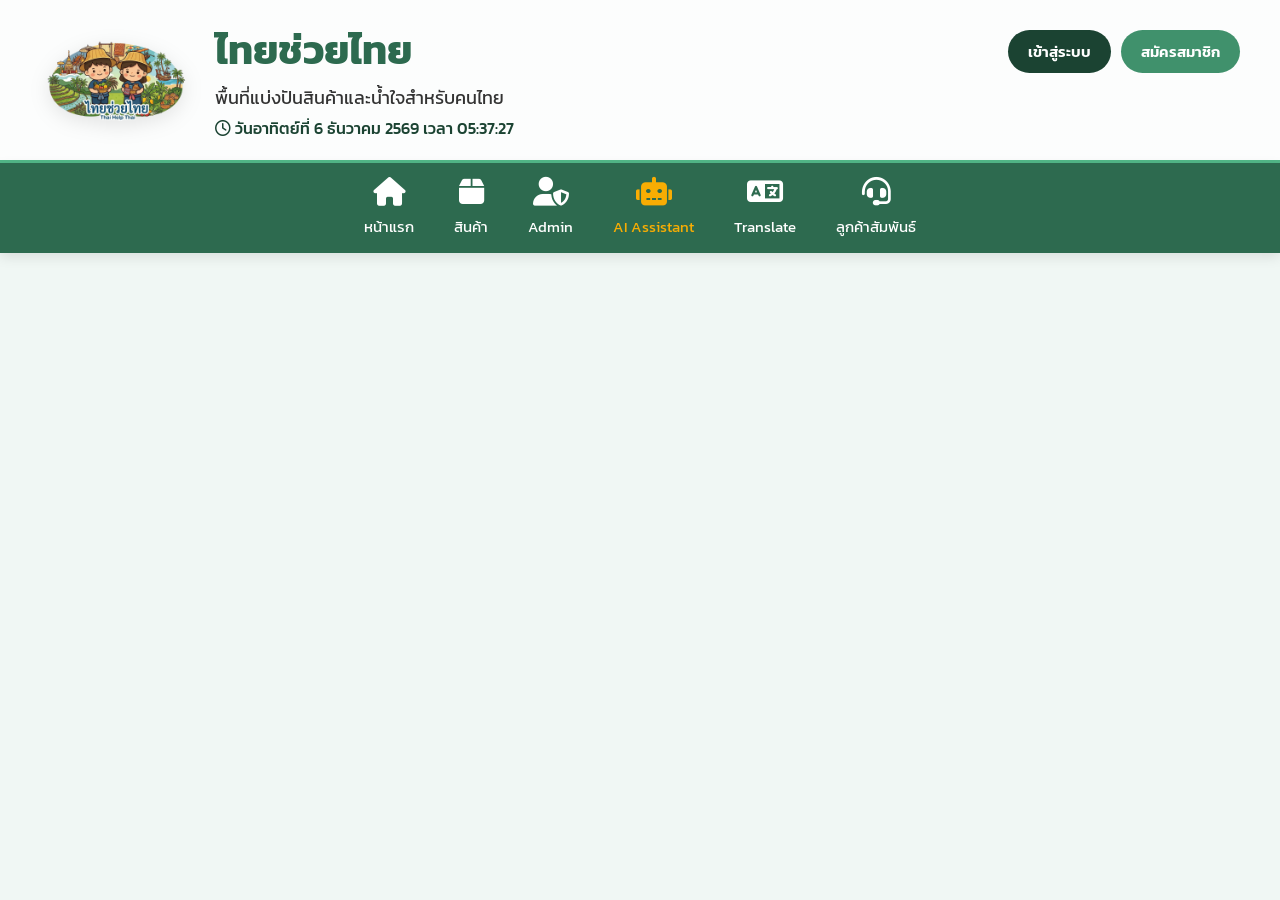
==== index.html @ 8067efcc "Update index.html" ====
<!DOCTYPE html>
<html lang="th">
<head>
    <meta charset="UTF-8">
    <meta name="viewport" content="width=device-width, initial-scale=1.0">
    <title>ไทยช่วยไทย | Thai Help Thai</title>
    <link href="https://fonts.googleapis.com/css2?family=Kanit:wght@300;400;600&display=swap" rel="stylesheet">
    <link rel="stylesheet" href="https://cdnjs.cloudflare.com/ajax/libs/font-awesome/6.0.0/css/all.min.css">
    
    <style>
        body { margin: 0; padding: 0; font-family: 'Kanit', sans-serif; background-color: #f0f7f4; }
        
        /* Header ส่วนบน */
        .top-header {
            background: linear-gradient(rgba(255,255,255,0.8), rgba(255,255,255,0.8)), 
                        url('https://images.unsplash.com/photo-1500382017468-9049fed747ef?auto=format&fit=crop&w=1500&q=80');
            background-size: cover; background-position: center;
            padding: 20px 40px; 
            display: flex; 
            justify-content: space-between; 
            align-items: center; 
            border-bottom: 3px solid #52b788;
        }

        .header-left { display: flex; align-items: center; }
        /* ปรับโลโก้ให้ใหญ่ขึ้นตามที่รักษ์ต้องการ */
        .logo-img { width: 150px; height: auto; margin-right: 25px; filter: drop-shadow(0 5px 10px rgba(0,0,0,0.1)); }
        
        .welcome-text h1 { font-size: 2.5rem; margin: 0; color: #2d6a4f; }
        .welcome-text p { font-size: 1.1rem; margin: 5px 0; color: #333; }

        /* ส่วนแสดงวันที่และเวลา ใต้ข้อความไทยช่วยไทย */
        .date-time-box { font-size: 1rem; color: #1b4332; font-weight: 500; margin-top: 5px; }

        .header-right { text-align: right; align-self: flex-start; }
        
        .member-corner { display: flex; gap: 10px; justify-content: flex-end; margin-top: 10px; }
        .btn-thai-style { 
            background: #1b4332; 
            color: white; 
            border: none; 
            padding: 10px 20px; 
            border-radius: 50px; 
            font-weight: 600; 
            cursor: pointer; 
            transition: 0.3s;
            font-size: 0.95rem;
            text-decoration: none;
            display: inline-block;
        }
        .btn-thai-style:hover { background: #2d6a4f; transform: translateY(-2px); }

        /* แถบเมนูไอคอน 6 ปุ่ม */
        .main-nav { background: #2d6a4f; padding: 15px 0; box-shadow: 0 4px 12px rgba(0,0,0,0.1); }
        .nav-container { display: flex; justify-content: center; gap: 40px; flex-wrap: wrap; }
        .nav-item { color: white; text-decoration: none; display: flex; flex-direction: column; align-items: center; gap: 8px; transition: 0.3s; }
        .nav-item i { font-size: 1.8rem; }
        .nav-item span { font-size: 0.95rem; font-weight: 400; }
        .nav-item:hover { color: #b7e4c7; transform: scale(1.1); }
        
        .ai-btn { color: #f8ad03 !important; font-weight: 600; } 
    </style>
</head>
<body>

    <header class="top-header">
        <div class="header-left">
            <img src="logo.png" alt="ไทยช่วยไทย" class="logo-img">
            <div class="welcome-text">
                <h1>ไทยช่วยไทย</h1>
                <p>พื้นที่แบ่งปันสินค้าและน้ำใจสำหรับคนไทย</p>
                <div class="date-time-box" id="display-date-time">
                    <i class="far fa-calendar-alt"></i> กำลังโหลดวันที่และเวลา...
                </div>
            </div>
        </div>

        <div class="header-right">
            <div class="member-corner">
                <a href="#" class="btn-thai-style">เข้าสู่ระบบ</a>
                <a href="#" class="btn-thai-style" style="background: #40916c;">สมัครสมาชิก</a>
            </div>
        </div>
    </header>

    <nav class="main-nav">
        <div class="nav-container">
            <a href="#" class="nav-item"><i class="fas fa-home"></i><span>หน้าแรก</span></a>
            <a href="#" class="nav-item"><i class="fas fa-box"></i><span>สินค้า</span></a>
            <a href="#" class="nav-item"><i class="fas fa-user-shield"></i><span>Admin</span></a>
            <a href="#" class="nav-item ai-btn"><i class="fas fa-robot"></i><span>AI Assistant</span></a>
            <a href="#" class="nav-item"><i class="fas fa-language"></i><span>Translate</span></a>
            <a href="#" class="nav-item"><i class="fas fa-headset"></i><span>ลูกค้าสัมพันธ์</span></a>
        </div>
    </nav>

    <script>
        function updateDateTime() {
            const now = new Date();
            const options = { weekday: 'long', year: 'numeric', month: 'long', day: 'numeric', hour: '2-digit', minute: '2-digit', second: '2-digit' };
            document.getElementById('display-date-time').innerHTML = '<i class="far fa-clock"></i> ' + now.toLocaleDateString('th-TH', options);
        }
        setInterval(updateDateTime, 1000);
        updateDateTime();
    </script>

</body>
</html>
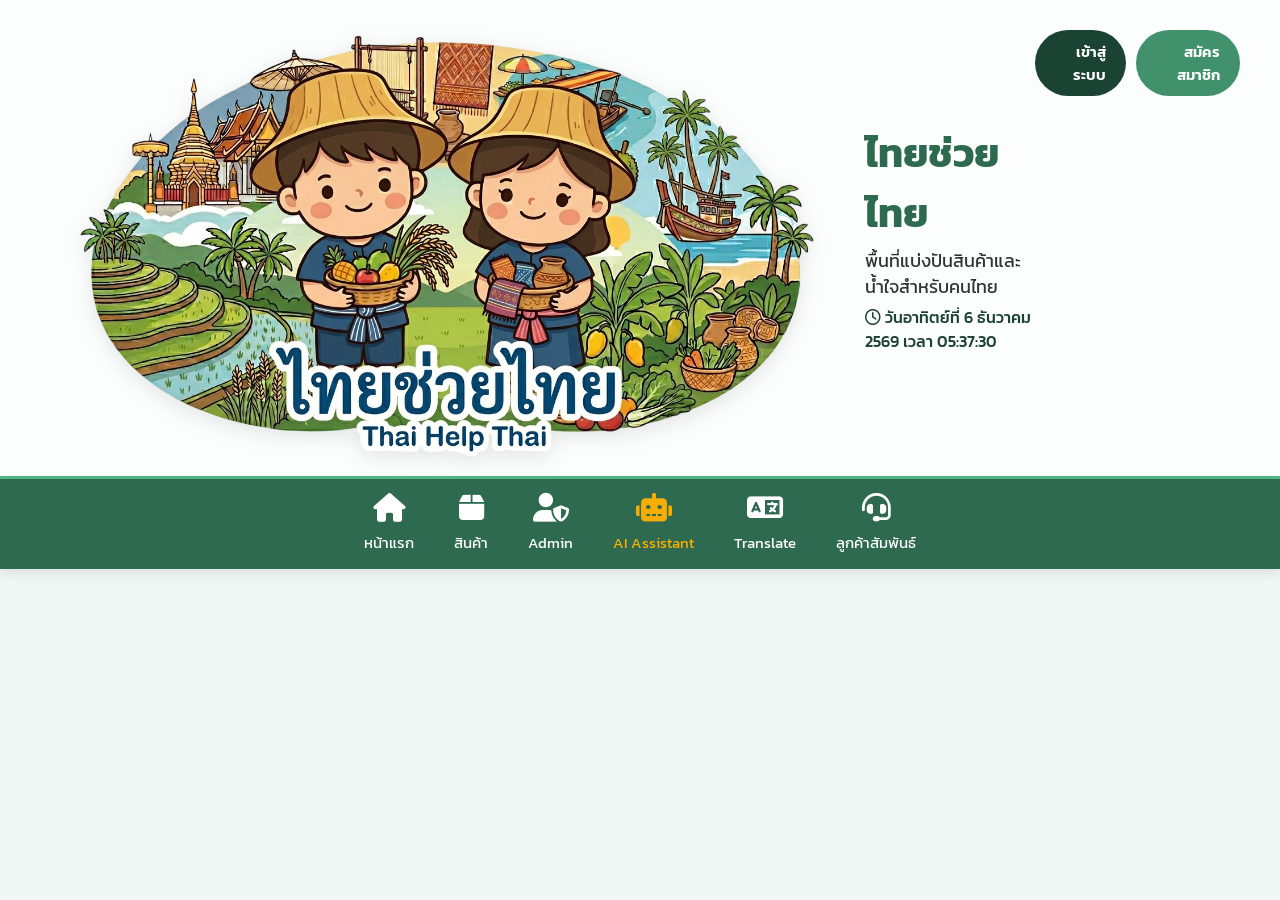
==== commit 2d4aab6d: "Update index.html" ====
--- a/index.html
+++ b/index.html
@@ -24,7 +24,7 @@
 
         .header-left { display: flex; align-items: center; }
         /* ปรับโลโก้ให้ใหญ่ขึ้นตามที่รักษ์ต้องการ */
-        .logo-img { width: 150px; height: auto; margin-right: 25px; filter: drop-shadow(0 5px 10px rgba(0,0,0,0.1)); }
+        .logo-img { width: 800px; height: auto; margin-right: 25px; filter: drop-shadow(0 5px 10px rgba(0,0,0,0.1)); }
         
         .welcome-text h1 { font-size: 2.5rem; margin: 0; color: #2d6a4f; }
         .welcome-text p { font-size: 1.1rem; margin: 5px 0; color: #333; }
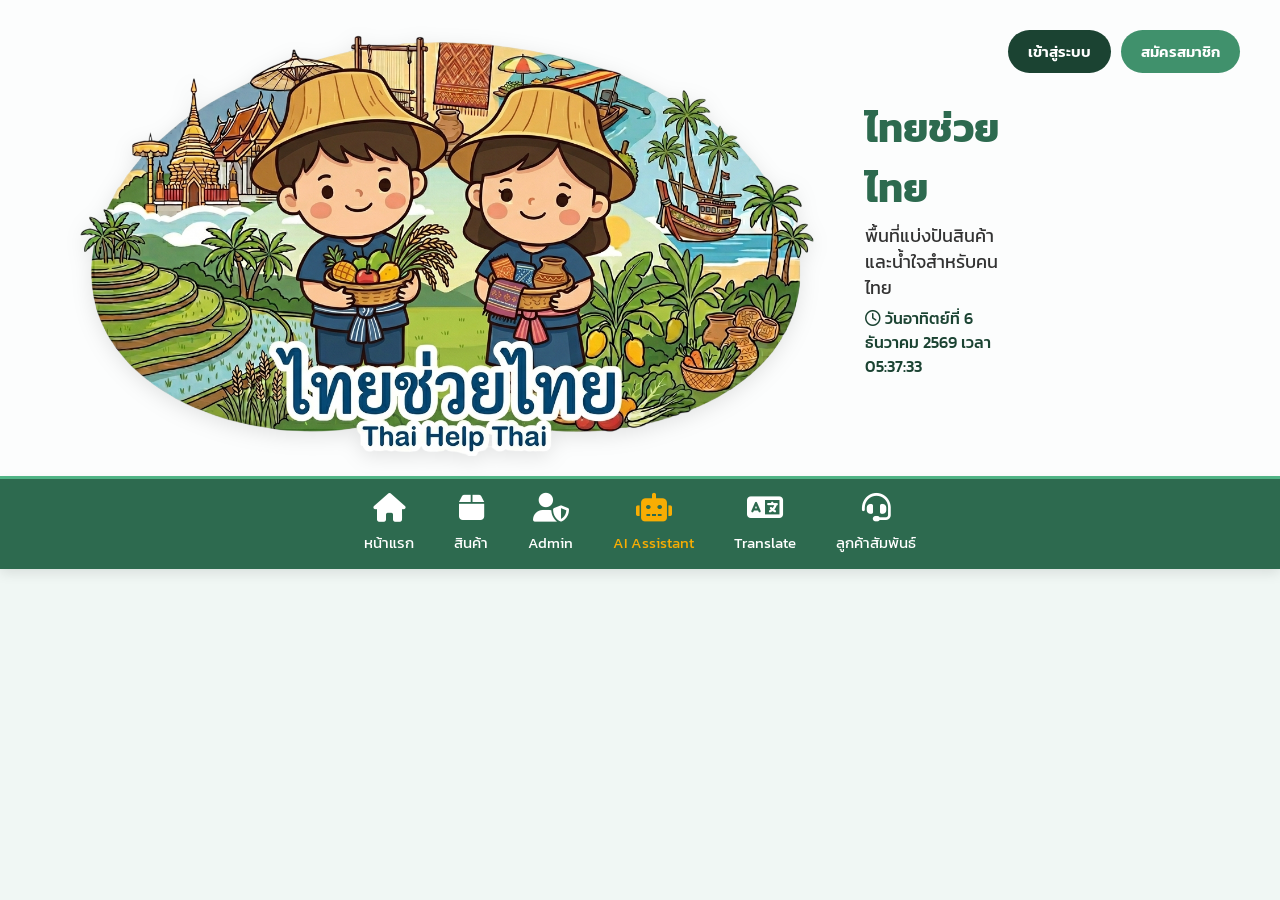
==== commit 2f60c8e1: "Update index.html" ====
--- a/index.html
+++ b/index.html
@@ -20,16 +20,24 @@
             justify-content: space-between; 
             align-items: center; 
             border-bottom: 3px solid #52b788;
+            flex-wrap: wrap; /* เพิ่มเพื่อให้รองรับโลโก้ขนาดใหญ่มาก */
         }
 
-        .header-left { display: flex; align-items: center; }
-        /* ปรับโลโก้ให้ใหญ่ขึ้นตามที่รักษ์ต้องการ */
-        .logo-img { width: 800px; height: auto; margin-right: 25px; filter: drop-shadow(0 5px 10px rgba(0,0,0,0.1)); }
+        .header-left { display: flex; align-items: center; flex: 1; }
+        
+        
+        /* ปรับโลโก้ให้ใหญ่ 800px ตามที่รักษ์ต้องการ และสั่งไม่ให้โดนบีบ (flex-shrink: 0) */
+        .logo-img { 
+            width: 800px !important; 
+            height: auto; 
+            margin-right: 25px; 
+            flex-shrink: 0; 
+            filter: drop-shadow(0 5px 10px rgba(0,0,0,0.1)); 
+        }
         
         .welcome-text h1 { font-size: 2.5rem; margin: 0; color: #2d6a4f; }
         .welcome-text p { font-size: 1.1rem; margin: 5px 0; color: #333; }
 
-        /* ส่วนแสดงวันที่และเวลา ใต้ข้อความไทยช่วยไทย */
         .date-time-box { font-size: 1rem; color: #1b4332; font-weight: 500; margin-top: 5px; }
 
         .header-right { text-align: right; align-self: flex-start; }
@@ -50,7 +58,6 @@
         }
         .btn-thai-style:hover { background: #2d6a4f; transform: translateY(-2px); }
 
-        /* แถบเมนูไอคอน 6 ปุ่ม */
         .main-nav { background: #2d6a4f; padding: 15px 0; box-shadow: 0 4px 12px rgba(0,0,0,0.1); }
         .nav-container { display: flex; justify-content: center; gap: 40px; flex-wrap: wrap; }
         .nav-item { color: white; text-decoration: none; display: flex; flex-direction: column; align-items: center; gap: 8px; transition: 0.3s; }
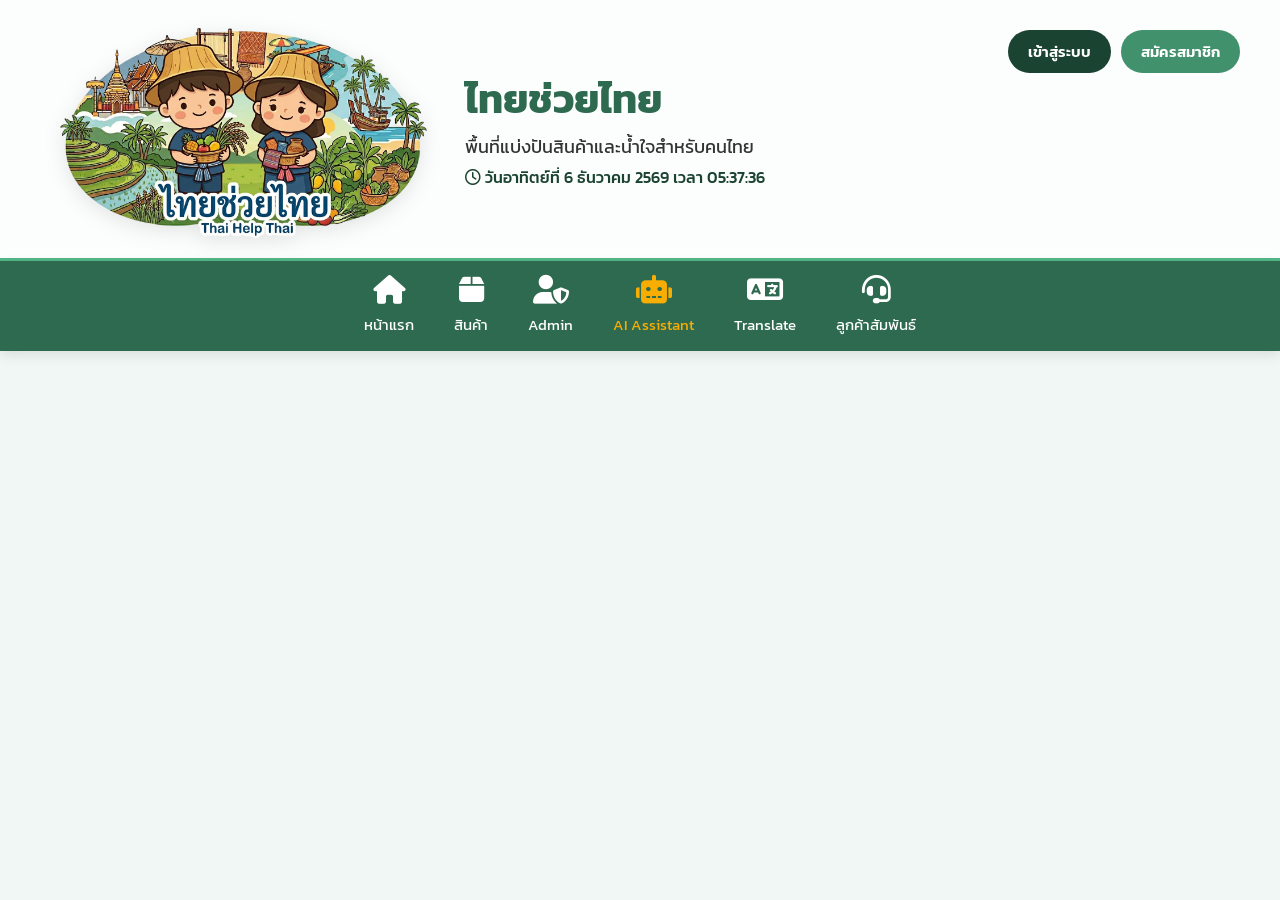
==== commit 9717f248: "Update index.html" ====
--- a/index.html
+++ b/index.html
@@ -28,7 +28,7 @@
         
         /* ปรับโลโก้ให้ใหญ่ 800px ตามที่รักษ์ต้องการ และสั่งไม่ให้โดนบีบ (flex-shrink: 0) */
         .logo-img { 
-            width: 800px !important; 
+            width: 400px !important; 
             height: auto; 
             margin-right: 25px; 
             flex-shrink: 0; 
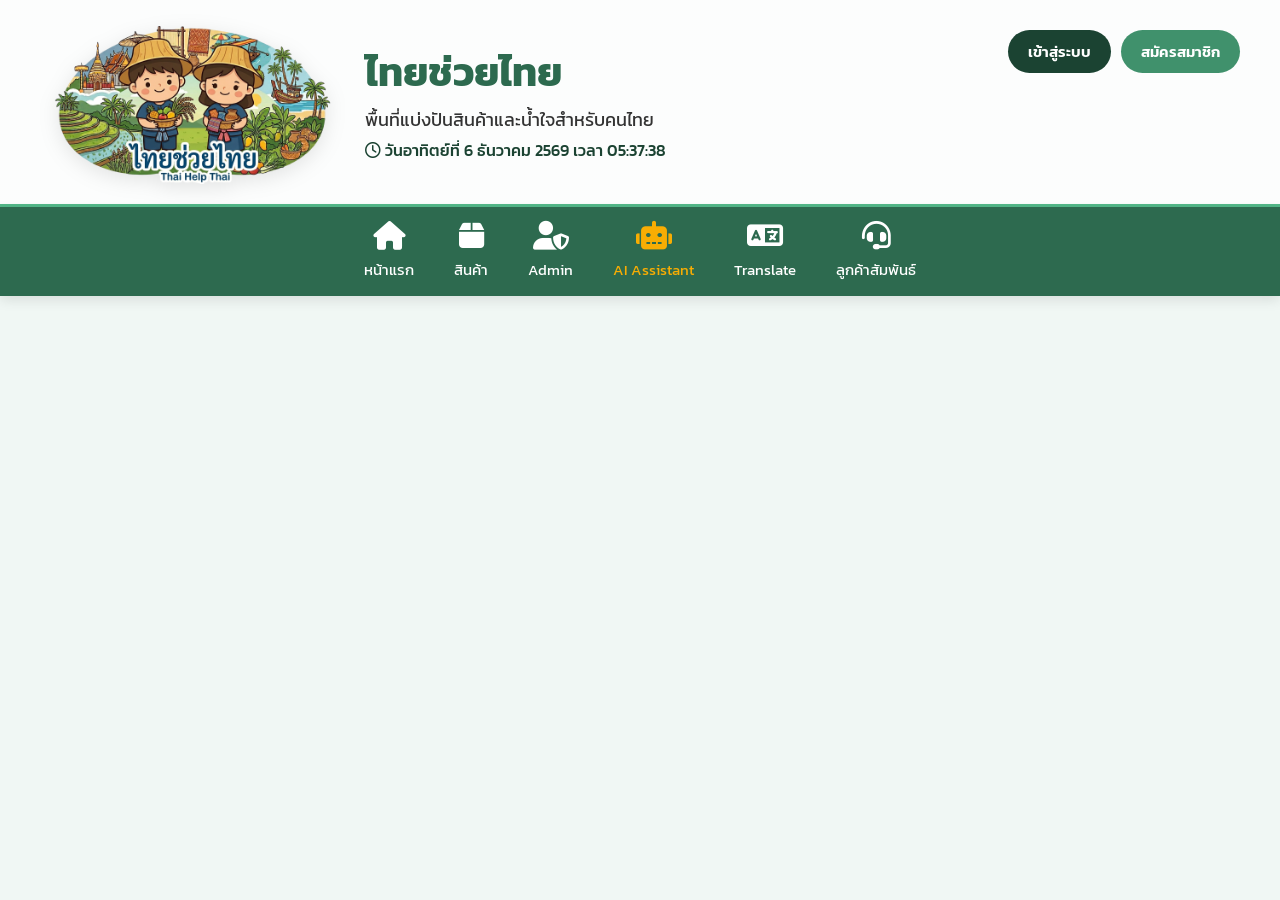
==== commit 7fd3ac43: "Update index.html" ====
--- a/index.html
+++ b/index.html
@@ -20,15 +20,13 @@
             justify-content: space-between; 
             align-items: center; 
             border-bottom: 3px solid #52b788;
-            flex-wrap: wrap; /* เพิ่มเพื่อให้รองรับโลโก้ขนาดใหญ่มาก */
+            flex-wrap: wrap; 
         }
 
         .header-left { display: flex; align-items: center; flex: 1; }
         
-        
-        /* ปรับโลโก้ให้ใหญ่ 800px ตามที่รักษ์ต้องการ และสั่งไม่ให้โดนบีบ (flex-shrink: 0) */
         .logo-img { 
-            width: 400px !important; 
+            width: 300px !important; 
             height: auto; 
             margin-right: 25px; 
             flex-shrink: 0; 
@@ -65,7 +63,7 @@
         .nav-item span { font-size: 0.95rem; font-weight: 400; }
         .nav-item:hover { color: #b7e4c7; transform: scale(1.1); }
         
-        .ai-btn { color: #f8ad03 !important; font-weight: 600; } 
+        .ai-btn { color: #f8ad03 !important; font-weight: 600; }  
     </style>
 </head>
 <body>
@@ -84,8 +82,8 @@
 
         <div class="header-right">
             <div class="member-corner">
-                <a href="#" class="btn-thai-style">เข้าสู่ระบบ</a>
-                <a href="#" class="btn-thai-style" style="background: #40916c;">สมัครสมาชิก</a>
+                <a href="save_data.html" class="btn-thai-style">เข้าสู่ระบบ</a>
+                <a href="save_data.html" class="btn-thai-style" style="background: #40916c;">สมัครสมาชิก</a>
             </div>
         </div>
     </header>
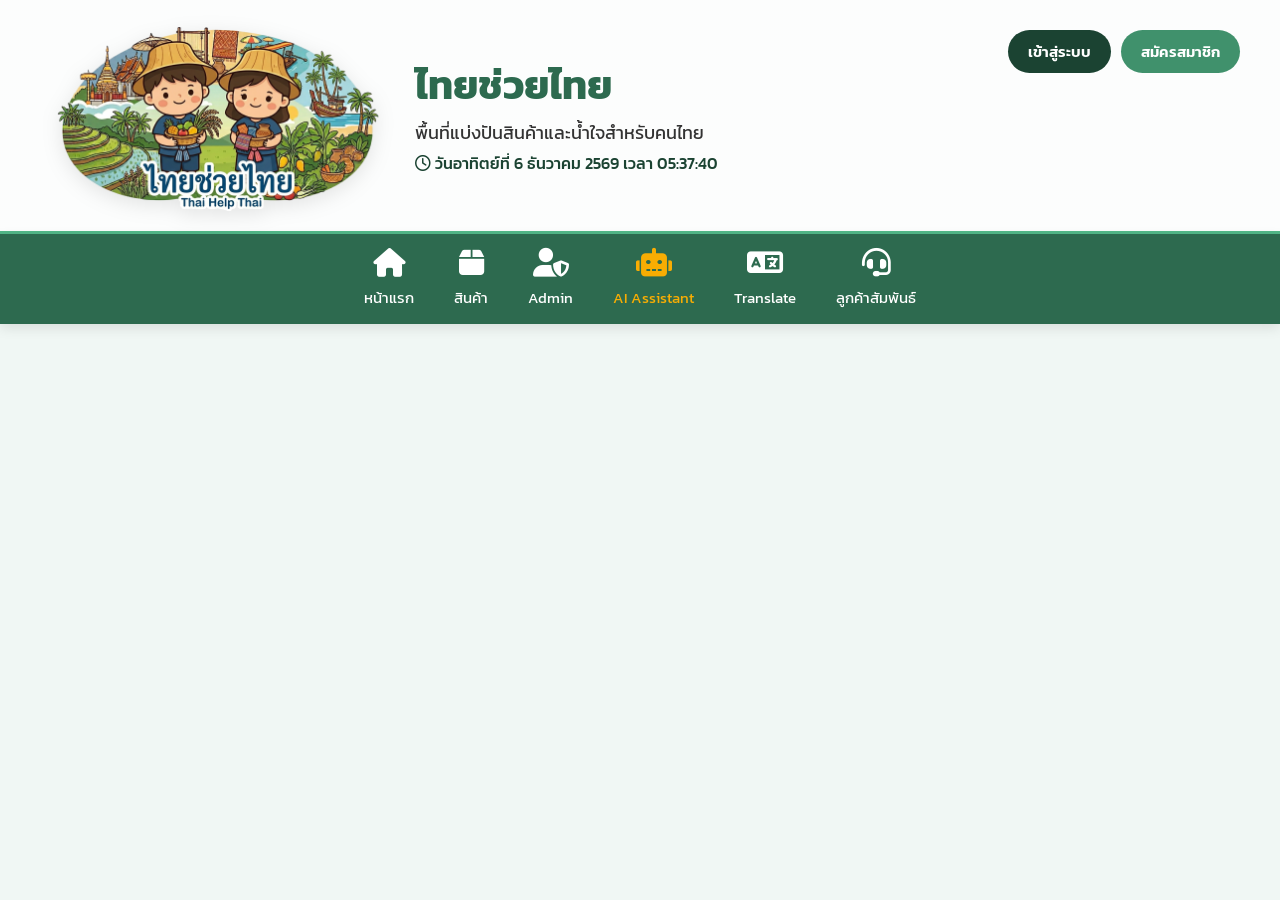
==== commit 180762eb: "Update index.html" ====
--- a/index.html
+++ b/index.html
@@ -10,7 +10,6 @@
     <style>
         body { margin: 0; padding: 0; font-family: 'Kanit', sans-serif; background-color: #f0f7f4; }
         
-        /* Header ส่วนบน */
         .top-header {
             background: linear-gradient(rgba(255,255,255,0.8), rgba(255,255,255,0.8)), 
                         url('https://images.unsplash.com/photo-1500382017468-9049fed747ef?auto=format&fit=crop&w=1500&q=80');
@@ -26,7 +25,7 @@
         .header-left { display: flex; align-items: center; flex: 1; }
         
         .logo-img { 
-            width: 300px !important; 
+            width: 350px !important; 
             height: auto; 
             margin-right: 25px; 
             flex-shrink: 0; 
@@ -82,8 +81,8 @@
 
         <div class="header-right">
             <div class="member-corner">
-                <a href="save_data.html" class="btn-thai-style">เข้าสู่ระบบ</a>
-                <a href="save_data.html" class="btn-thai-style" style="background: #40916c;">สมัครสมาชิก</a>
+                <a href="login.html" class="btn-thai-style">เข้าสู่ระบบ</a>
+                <a href="register.html" class="btn-thai-style" style="background: #40916c;">สมัครสมาชิก</a>
             </div>
         </div>
     </header>
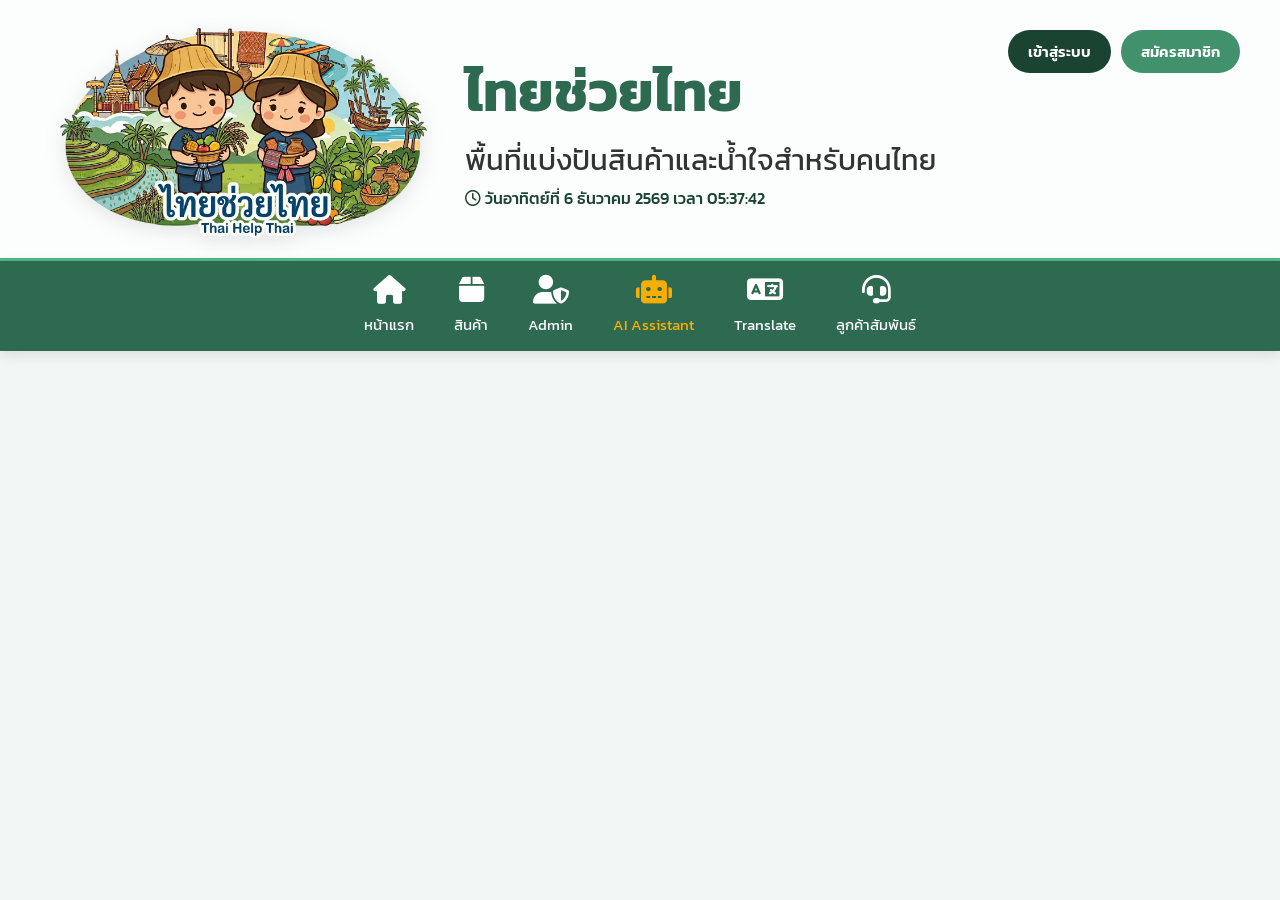
==== commit 188cb6a2: "Update index.html" ====
--- a/index.html
+++ b/index.html
@@ -25,15 +25,15 @@
         .header-left { display: flex; align-items: center; flex: 1; }
         
         .logo-img { 
-            width: 350px !important; 
+            width: 400px !important; 
             height: auto; 
             margin-right: 25px; 
             flex-shrink: 0; 
             filter: drop-shadow(0 5px 10px rgba(0,0,0,0.1)); 
         }
         
-        .welcome-text h1 { font-size: 2.5rem; margin: 0; color: #2d6a4f; }
-        .welcome-text p { font-size: 1.1rem; margin: 5px 0; color: #333; }
+        .welcome-text h1 { font-size: 3.5rem; margin: 0; color: #2d6a4f; }
+        .welcome-text p { font-size: 1.8rem; margin: 5px 0; color: #333; }
 
         .date-time-box { font-size: 1rem; color: #1b4332; font-weight: 500; margin-top: 5px; }
 
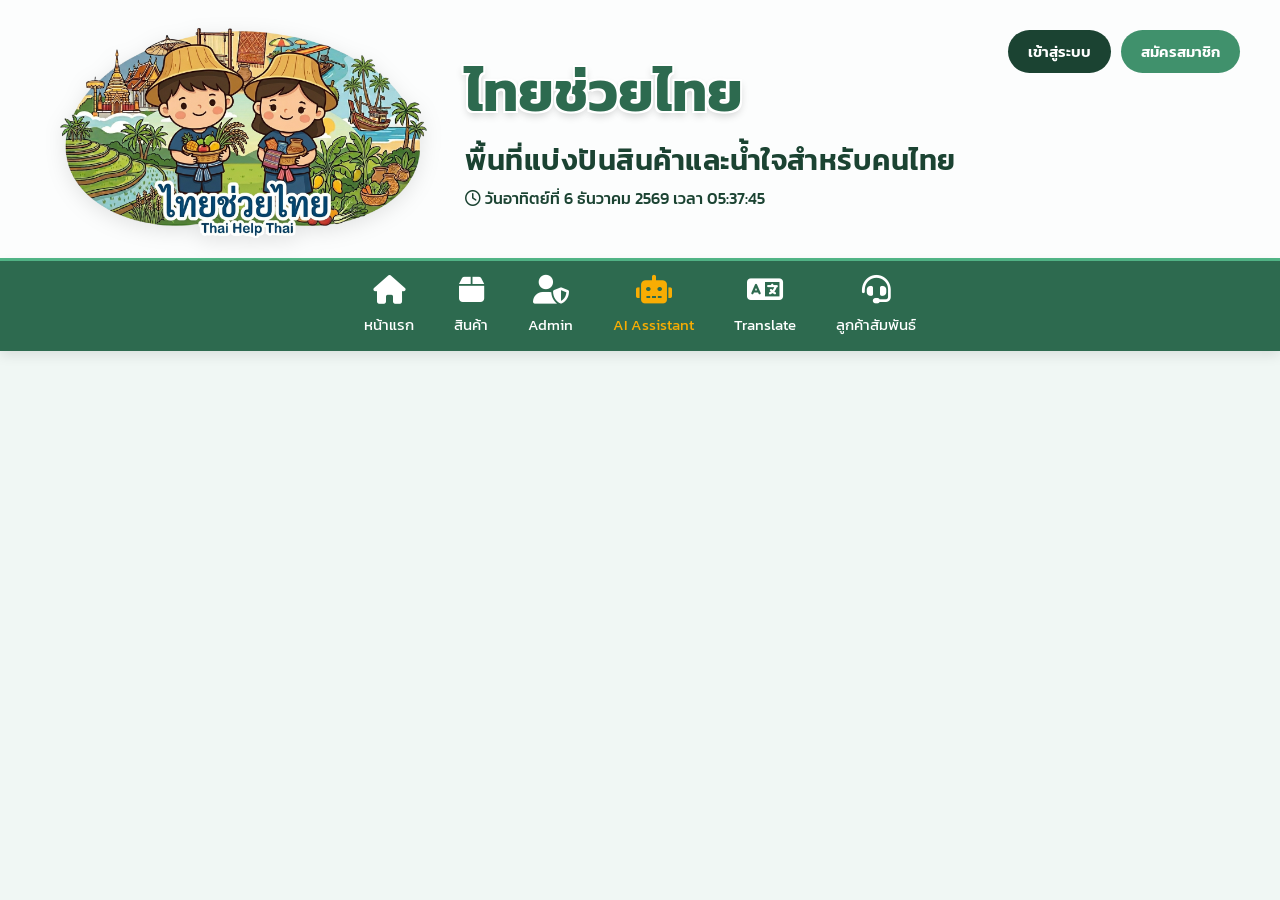
==== commit de1d67a3: "Update index.html" ====
--- a/index.html
+++ b/index.html
@@ -32,8 +32,22 @@
             filter: drop-shadow(0 5px 10px rgba(0,0,0,0.1)); 
         }
         
-        .welcome-text h1 { font-size: 3.5rem; margin: 0; color: #2d6a4f; }
-        .welcome-text p { font-size: 1.8rem; margin: 5px 0; color: #333; }
+        /* ปรับแต่ง: เพิ่มเงาขอบขาวให้ชื่อโดดเด่น */
+        .welcome-text h1 { 
+            font-size: 3.5rem; 
+            margin: 0; 
+            color: #2d6a4f; 
+            text-shadow: 2px 2px 0px #fff, -2px -2px 0px #fff, 2px -2px 0px #fff, -2px 2px 0px #fff, 0 4px 8px rgba(0,0,0,0.2);
+        }
+
+        /* ปรับแต่ง: ขยายคำอธิบายให้ใหญ่และเข้มโดดเด่น */
+        .welcome-text p { 
+            font-size: 1.8rem; 
+            margin: 5px 0; 
+            color: #1b4332; 
+            font-weight: 600; 
+            letter-spacing: 0.5px;
+        }
 
         .date-time-box { font-size: 1rem; color: #1b4332; font-weight: 500; margin-top: 5px; }
 
